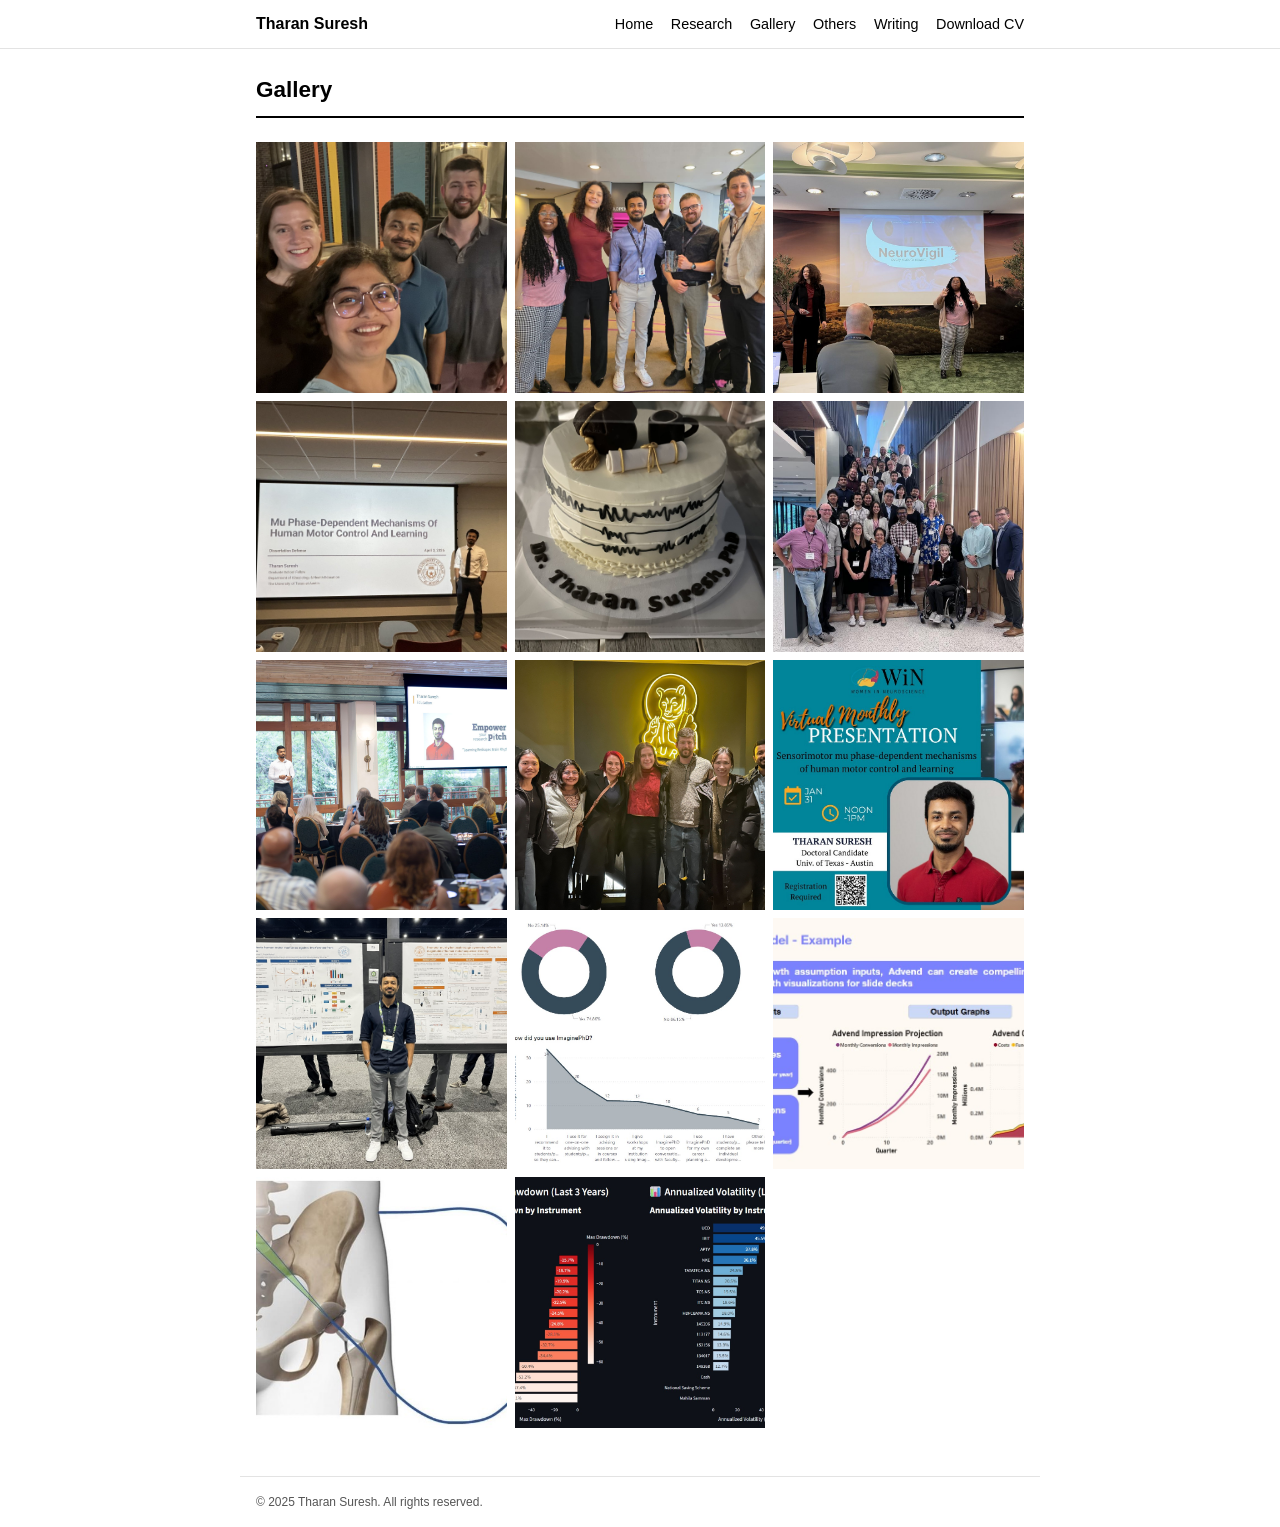
==== gallery.html @ a77db47f "'image compression'" ====
<!DOCTYPE html>
<html lang="en">
<head>
    <meta charset="UTF-8">
    <meta name="viewport" content="width=device-width, initial-scale=1.0">
    <title>Gallery - Tharan Suresh</title>
    <link rel="stylesheet" href="style.css">
    <link rel="stylesheet" href="navbar.css">
    <link rel="stylesheet" href="https://cdnjs.cloudflare.com/ajax/libs/font-awesome/6.0.0/css/all.min.css">
    <script src="analytics.js"></script>
</head>
<body>
    <nav class="navbar">
        <div class="nav-container">
            <div class="nav-brand">
                <a href="index.html">Tharan Suresh</a>
            </div>
            <ul class="nav-menu">
                <li><a href="index.html" class="nav-link">Home</a></li>
                <li><a href="research.html" class="nav-link">Research</a></li>
                <li><a href="gallery.html" class="nav-link">Gallery</a></li>
                <li><a href="others.html" class="nav-link">Others</a></li>
                <li><a href="writing.html" class="nav-link">Writing</a></li>
                <li><a href="#" class="nav-link" onclick="downloadCV()">Download CV</a></li>
            </ul>
            <div class="hamburger">
                <span></span>
                <span></span>
                <span></span>
            </div>
        </div>
    </nav>

    <div class="container">
        <header class="page-header">
            <h1>Gallery</h1>
        </header>

        <!-- To add a photo: drop it in images/ and copy one <figure> below. Newest first. -->
        <div class="gallery-grid">
            <figure class="gallery-item">
                <a href="images/iowa-lab-visit-may-2026.jpg" target="_blank" rel="noopener"><img src="images/iowa-lab-visit-may-2026.jpg" alt="RN-NRL lab space, University of Iowa" loading="lazy"></a>
                <figcaption>Visit to the new RN-NRL lab space, University of Iowa &middot; May 2026</figcaption>
            </figure>
            <figure class="gallery-item">
                <a href="images/cleveland-neurodesign-munich.jpg" target="_blank" rel="noopener"><img src="images/cleveland-neurodesign-munich.jpg" alt="Cleveland NeuroDesign workshop, Munich" loading="lazy"></a>
                <figcaption>Cleveland NeuroDesign workshop, Munich &middot; Jun 2026</figcaption>
            </figure>
            <figure class="gallery-item">
                <a href="images/cleveland-neurodesign-pitch.jpg" target="_blank" rel="noopener"><img src="images/cleveland-neurodesign-pitch.jpg" alt="Pitch at Cleveland NeuroDesign workshop" loading="lazy"></a>
                <figcaption>Pitch at Cleveland NeuroDesign workshop &middot; Jun 2026</figcaption>
            </figure>
            <figure class="gallery-item">
                <a href="images/phd-defense.jpg" target="_blank" rel="noopener"><img src="images/phd-defense.jpg" alt="PhD defense" loading="lazy"></a>
                <figcaption>PhD defense &middot; May 2026</figcaption>
            </figure>
            <figure class="gallery-item">
                <a href="images/phd-defense-cake.jpg" target="_blank" rel="noopener"><img src="images/phd-defense-cake.jpg" alt="PhD defense cake" loading="lazy"></a>
                <figcaption>PhD defense celebration &middot; May 2026</figcaption>
            </figure>
            <figure class="gallery-item">
                <a href="images/i3r-neurotech-workshop.jpg" target="_blank" rel="noopener"><img src="images/i3r-neurotech-workshop.jpg" alt="Neurotech workshop at i3R, Arkansas" loading="lazy"></a>
                <figcaption>Neurotech workshop, i3R, University of Arkansas &middot; May 2026</figcaption>
            </figure>
            <figure class="gallery-item">
                <a href="images/empower-your-pitch-finals.jpg" target="_blank" rel="noopener"><img src="images/empower-your-pitch-finals.jpg" alt="Empower Your Pitch finals" loading="lazy"></a>
                <figcaption>Empower Your Pitch finals &middot; Apr 2026</figcaption>
            </figure>
            <figure class="gallery-item">
                <a href="images/iowa-lab-visit-feb-2026.jpg" target="_blank" rel="noopener"><img src="images/iowa-lab-visit-feb-2026.jpg" alt="Real-time Neurorehabilitation Lab, University of Iowa" loading="lazy"></a>
                <figcaption>Real-time Neurorehabilitation Lab visit, University of Iowa &middot; Feb 2026</figcaption>
            </figure>
            <figure class="gallery-item">
                <a href="images/women-in-neuroscience-talk.jpg" target="_blank" rel="noopener"><img src="images/women-in-neuroscience-talk.jpg" alt="Women in Neuroscience talk" loading="lazy"></a>
                <figcaption>Talk at Women in Neuroscience, Austin &middot; Jan 2026</figcaption>
            </figure>
            <figure class="gallery-item">
                <a href="images/sfn-2025-poster.jpg" target="_blank" rel="noopener"><img src="images/sfn-2025-poster.jpg" alt="SfN 2025 poster presentation" loading="lazy"></a>
                <figcaption>Poster presentation, SfN, San Diego &middot; Nov 2025</figcaption>
            </figure>
            <figure class="gallery-item">
                <a href="images/nonprofit-consulting.jpg" target="_blank" rel="noopener"><img src="images/nonprofit-consulting.jpg" alt="Survey data analysis" loading="lazy"></a>
                <figcaption>Higher-education non-profit consulting: user engagement analysis</figcaption>
            </figure>
            <figure class="gallery-item">
                <a href="images/advertising-startup.jpg" target="_blank" rel="noopener"><img src="images/advertising-startup.jpg" alt="Market research analysis" loading="lazy"></a>
                <figcaption>Advertising startup: market segmentation and financial model</figcaption>
            </figure>
            <figure class="gallery-item">
                <a href="images/medtech-startup.jpg" target="_blank" rel="noopener"><img src="images/medtech-startup.jpg" alt="Medical device market analysis" loading="lazy"></a>
                <figcaption>Med-tech startup: FDA pathway and market analysis</figcaption>
            </figure>
            <figure class="gallery-item">
                <a href="images/finance-tracker.jpg" target="_blank" rel="noopener"><img src="images/finance-tracker.jpg" alt="Finance tracker dashboard" loading="lazy"></a>
                <figcaption>Personal finance tracker dashboard</figcaption>
            </figure>
        </div>
    </div>

    <footer class="footer">
        <p>&copy; 2025 Tharan Suresh. All rights reserved.</p>
    </footer>

    <script src="script.js"></script>
</body>
</html>
---- style.css ----
:root {
    --text-color: #000;
    --muted-color: #555;
    --line-color: #e3e3e3;
    --rule-color: #000;
    --background-color: #fff;
}

* {
    margin: 0;
    padding: 0;
    box-sizing: border-box;
}

html {
    -webkit-text-size-adjust: 100%;
}

body {
    font-family: Arial, Helvetica, sans-serif;
    font-weight: 400;
    font-size: 15px;
    color: var(--text-color);
    background-color: var(--background-color);
    line-height: 1.5;
}

.container {
    max-width: 800px;
    margin: 0 auto;
    padding: 1.5rem 1rem 2rem;
}

img {
    max-width: 100%;
    height: auto;
}

a {
    color: #000;
    text-decoration: underline;
    text-decoration-color: #999;
    text-underline-offset: 2px;
}

a:hover {
    text-decoration-color: #000;
}

h1, h2, h3, h4 {
    font-family: Arial, Helvetica, sans-serif;
    color: #000;
    font-weight: 700;
}

section {
    margin-bottom: 2rem;
}

/* Section headings: bold title with a black rule, like a results table */
section h2 {
    font-size: 1.15em;
    margin-bottom: 0.25rem;
    padding-bottom: 0.4rem;
    border-bottom: 1px solid var(--rule-color);
}

section h3 {
    font-size: 1em;
    margin-bottom: 0.2rem;
}

section h4 {
    font-size: 1em;
    margin: 1.25rem 0 0.25rem 0;
    padding-bottom: 0.4rem;
    border-bottom: 1px solid var(--rule-color);
}

/* Page header (sub pages) */
.page-header {
    margin-bottom: 1.5rem;
    padding-bottom: 0.6rem;
    border-bottom: 2px solid var(--rule-color);
}

.page-header h1 {
    font-size: 1.5em;
}

/* Profile */
.profile {
    display: flex;
    gap: 1.5rem;
    margin-bottom: 2rem;
    padding-bottom: 1.25rem;
    border-bottom: 2px solid var(--rule-color);
    align-items: flex-start;
}

.profile-image {
    flex: 0 0 180px;
}

.profile-image img {
    width: 100%;
    display: block;
}

.profile-content {
    flex: 1;
    min-width: 0;
}

.profile-content h1 {
    font-size: 1.5em;
    margin-bottom: 0.5rem;
}

.profile-content p {
    margin-bottom: 0.6rem;
}

.social-icons {
    display: flex;
    gap: 1.1rem;
    margin-top: 0.75rem;
    flex-wrap: wrap;
}

.social-icons a {
    color: #000;
    font-size: 1.25rem;
    text-decoration: none;
}

.social-icons img {
    width: 20px;
    height: 20px;
    filter: brightness(0);
}

/* Lists: plain rows with thin separators */
.education-list,
.publication-list,
.presentation-list,
.news-list,
.project-list,
.methods-grid {
    display: flex;
    flex-direction: column;
}

.education-item,
.publication-item,
.presentation-item,
.news-item,
.project-item,
.method-item {
    padding: 0.6rem 0;
    border-bottom: 1px solid var(--line-color);
}

.education-item p,
.publication-item p,
.presentation-item p,
.news-item p,
.project-item p,
.method-item p {
    margin: 0;
}

.education-item p,
.method-item p {
    color: var(--muted-color);
}

.method-item h4 {
    margin: 0 0 0.15rem 0;
    padding: 0;
    border: none;
}

.method-item br {
    display: none;
}

/* Compact list (poems) */
.compact-list {
    display: block;
    column-width: 300px;
    column-gap: 2rem;
}

.compact-list .publication-item {
    break-inside: avoid;
}

/* News */
.news-item {
    display: flex;
    gap: 1rem;
    align-items: center;
}

.news-item p {
    flex: 1;
    min-width: 0;
}

.news-date {
    font-weight: 700;
    margin-right: 0.35rem;
    white-space: nowrap;
}

.news-photos {
    flex: 0 0 auto;
    display: flex;
    gap: 0.4rem;
}

.news-photos a {
    display: block;
}

.news-photos img {
    width: 90px;
    height: 90px;
    object-fit: cover;
    display: block;
}

/* Projects */
.project-item {
    display: flex;
    gap: 1.5rem;
    align-items: flex-start;
    padding: 1rem 0;
}

.project-content {
    flex: 1;
    min-width: 0;
}

.project-item h3 {
    margin-bottom: 0.15rem;
}

.project-date {
    color: var(--muted-color);
    margin-bottom: 0.4rem !important;
}

.project-item ul {
    padding-left: 1.2rem;
}

.project-item li {
    margin-bottom: 0.3rem;
}

.project-image {
    flex: 0 0 220px;
}

.project-image img {
    width: 100%;
    display: block;
}

.image-caption {
    font-size: 0.85em;
    color: var(--muted-color);
    margin-top: 0.3rem !important;
}

/* Writing pages */
.thought-pieces {
    max-width: 680px;
}

.article-title {
    font-size: 1.5em;
    margin-bottom: 0.4rem;
    line-height: 1.3;
}

.article-meta {
    color: var(--muted-color);
    margin-bottom: 1.25rem;
    padding-bottom: 0.75rem;
    border-bottom: 2px solid var(--rule-color);
}

.article-content p {
    margin-bottom: 1.1rem;
}

.back-link a {
    color: #000 !important;
}

/* Footer */
.footer {
    max-width: 800px;
    margin: 1rem auto 0;
    padding: 1rem;
    text-align: left;
    color: var(--muted-color);
    font-size: 0.8em;
    border-top: 1px solid var(--line-color);
}

/* Mobile */
@media screen and (max-width: 640px) {
    body {
        font-size: 15px;
    }

    .profile {
        flex-direction: column;
        align-items: flex-start;
    }

    .profile-image {
        flex: 0 0 auto;
        width: 150px;
    }

    .news-item,
    .project-item {
        flex-direction: column;
        align-items: flex-start;
        gap: 0.5rem;
    }

    .project-image {
        flex: 0 0 auto;
        width: 100%;
        max-width: 320px;
    }

    .news-photos img {
        width: 80px;
        height: 80px;
    }

    .compact-list {
        column-width: auto;
        column-count: 1;
    }
}

/* Gallery */
.gallery-grid {
    display: grid;
    grid-template-columns: repeat(auto-fill, minmax(220px, 1fr));
    gap: 0.5rem;
}

.gallery-item {
    position: relative;
    overflow: hidden;
    aspect-ratio: 1 / 1;
    background: #f2f2f2;
}

.gallery-item a {
    display: block;
    width: 100%;
    height: 100%;
}

.gallery-item img {
    width: 100%;
    height: 100%;
    object-fit: cover;
    display: block;
}

.gallery-item figcaption {
    position: absolute;
    left: 0;
    right: 0;
    bottom: 0;
    padding: 0.6rem 0.7rem;
    background: rgba(0, 0, 0, 0.75);
    color: #fff;
    font-size: 0.85em;
    line-height: 1.3;
    opacity: 0;
    transition: opacity 0.2s ease;
    pointer-events: none;
}

.gallery-item:hover figcaption,
.gallery-item:focus-within figcaption {
    opacity: 1;
}

/* Touch screens have no hover: always show the caption */
@media (hover: none) {
    .gallery-item figcaption {
        opacity: 1;
    }
}

@media screen and (max-width: 480px) {
    .gallery-grid {
        grid-template-columns: repeat(2, 1fr);
        gap: 0.35rem;
    }

    .gallery-item figcaption {
        font-size: 0.75em;
        padding: 0.4rem 0.5rem;
    }
}
---- navbar.css ----
.navbar {
    background-color: #fff;
    padding: 0.75rem 0;
    position: sticky;
    top: 0;
    z-index: 1000;
    width: 100%;
    border-bottom: 1px solid #e3e3e3;
    font-family: Arial, Helvetica, sans-serif;
}

.nav-container {
    max-width: 800px;
    margin: 0 auto;
    padding: 0 1rem;
    display: flex;
    justify-content: space-between;
    align-items: center;
}

.nav-brand a {
    color: #000;
    text-decoration: none;
    font-size: 1rem;
    font-weight: 700;
}

.nav-menu {
    display: flex;
    list-style: none;
    margin: 0;
    padding: 0;
    align-items: center;
    gap: 1.1rem;
}

.nav-link {
    color: #000;
    text-decoration: none;
    font-size: 0.9rem;
}

.nav-link:hover {
    text-decoration: underline;
}

.hamburger {
    display: none;
    cursor: pointer;
    background: none;
    border: none;
    padding: 0.5rem;
}

.hamburger span {
    display: block;
    width: 22px;
    height: 2px;
    margin: 5px 0;
    background-color: #000;
}

@media screen and (max-width: 640px) {
    .hamburger {
        display: block;
    }

    .nav-menu {
        position: absolute;
        left: 0;
        right: 0;
        top: 100%;
        display: none;
        flex-direction: column;
        align-items: flex-start;
        background-color: #fff;
        border-bottom: 1px solid #e3e3e3;
        padding: 0.5rem 1rem;
        gap: 0;
    }

    .nav-menu.active {
        display: flex;
    }

    .nav-link {
        display: block;
        padding: 0.7rem 0;
        width: 100%;
        font-size: 1rem;
    }
}
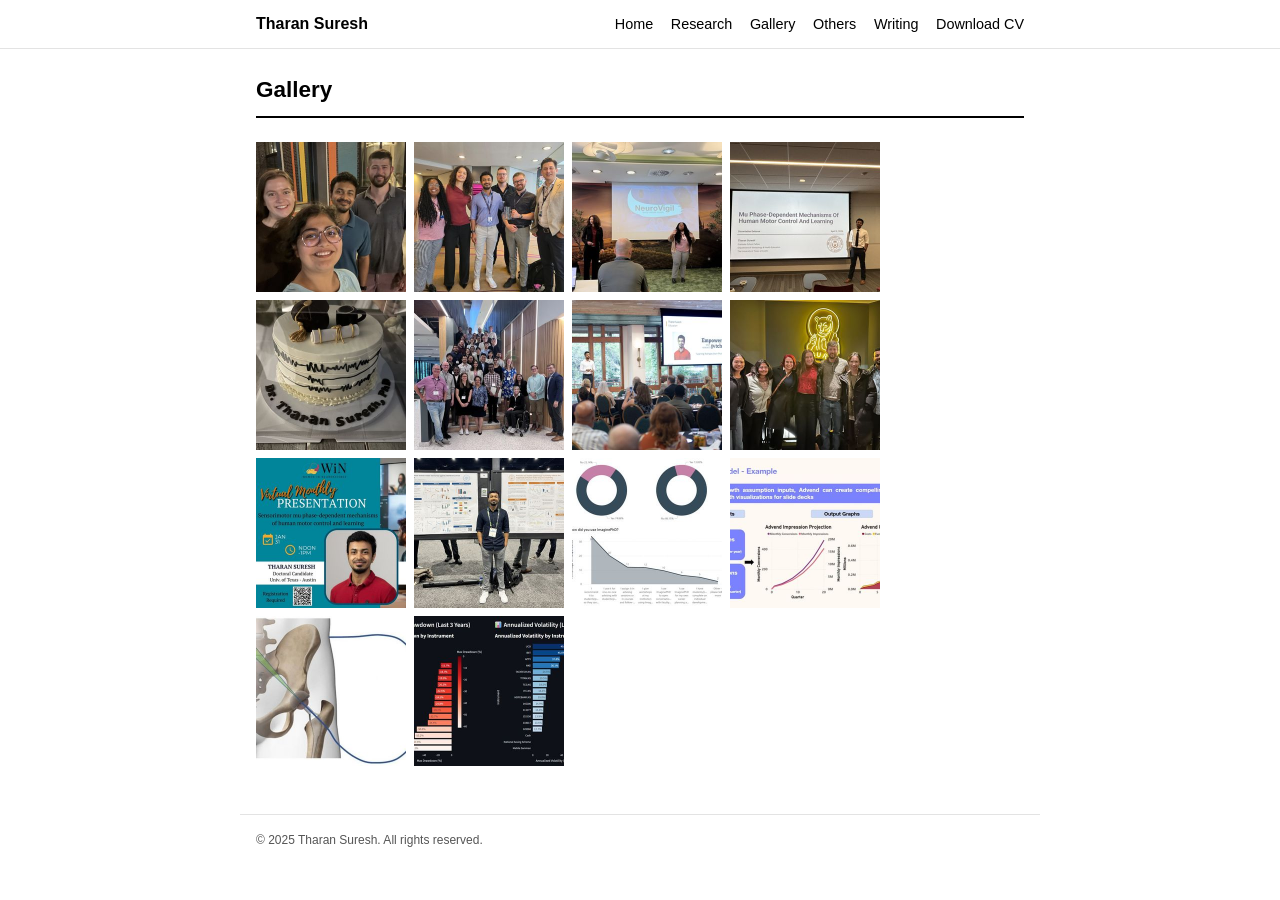
==== commit 17a49e50: "'final gallery edits'" ====
--- a/gallery.html
+++ b/gallery.html
@@ -36,62 +36,62 @@
             <h1>Gallery</h1>
         </header>
 
-        <!-- To add a photo: drop it in images/ and copy one <figure> below. Newest first. -->
+        <!-- To add a photo: drop it in images/ (and a 300x300 copy in images/thumbs/) and copy one <figure> below. Newest first. -->
         <div class="gallery-grid">
             <figure class="gallery-item">
-                <a href="images/iowa-lab-visit-may-2026.jpg" target="_blank" rel="noopener"><img src="images/iowa-lab-visit-may-2026.jpg" alt="RN-NRL lab space, University of Iowa" loading="lazy"></a>
+                <a href="images/iowa-lab-visit-may-2026.jpg" class="thumb" target="_blank" rel="noopener"><img src="images/thumbs/iowa-lab-visit-may-2026.jpg" alt="RN-NRL lab space, University of Iowa" loading="lazy"></a>
                 <figcaption>Visit to the new RN-NRL lab space, University of Iowa &middot; May 2026</figcaption>
             </figure>
             <figure class="gallery-item">
-                <a href="images/cleveland-neurodesign-munich.jpg" target="_blank" rel="noopener"><img src="images/cleveland-neurodesign-munich.jpg" alt="Cleveland NeuroDesign workshop, Munich" loading="lazy"></a>
+                <a href="images/cleveland-neurodesign-munich.jpg" class="thumb" target="_blank" rel="noopener"><img src="images/thumbs/cleveland-neurodesign-munich.jpg" alt="Cleveland NeuroDesign workshop, Munich" loading="lazy"></a>
                 <figcaption>Cleveland NeuroDesign workshop, Munich &middot; Jun 2026</figcaption>
             </figure>
             <figure class="gallery-item">
-                <a href="images/cleveland-neurodesign-pitch.jpg" target="_blank" rel="noopener"><img src="images/cleveland-neurodesign-pitch.jpg" alt="Pitch at Cleveland NeuroDesign workshop" loading="lazy"></a>
+                <a href="images/cleveland-neurodesign-pitch.jpg" class="thumb" target="_blank" rel="noopener"><img src="images/thumbs/cleveland-neurodesign-pitch.jpg" alt="Pitch at Cleveland NeuroDesign workshop" loading="lazy"></a>
                 <figcaption>Pitch at Cleveland NeuroDesign workshop &middot; Jun 2026</figcaption>
             </figure>
             <figure class="gallery-item">
-                <a href="images/phd-defense.jpg" target="_blank" rel="noopener"><img src="images/phd-defense.jpg" alt="PhD defense" loading="lazy"></a>
+                <a href="images/phd-defense.jpg" class="thumb" target="_blank" rel="noopener"><img src="images/thumbs/phd-defense.jpg" alt="PhD defense" loading="lazy"></a>
                 <figcaption>PhD defense &middot; May 2026</figcaption>
             </figure>
             <figure class="gallery-item">
-                <a href="images/phd-defense-cake.jpg" target="_blank" rel="noopener"><img src="images/phd-defense-cake.jpg" alt="PhD defense cake" loading="lazy"></a>
+                <a href="images/phd-defense-cake.jpg" class="thumb" target="_blank" rel="noopener"><img src="images/thumbs/phd-defense-cake.jpg" alt="PhD defense cake" loading="lazy"></a>
                 <figcaption>PhD defense celebration &middot; May 2026</figcaption>
             </figure>
             <figure class="gallery-item">
-                <a href="images/i3r-neurotech-workshop.jpg" target="_blank" rel="noopener"><img src="images/i3r-neurotech-workshop.jpg" alt="Neurotech workshop at i3R, Arkansas" loading="lazy"></a>
+                <a href="images/i3r-neurotech-workshop.jpg" class="thumb" target="_blank" rel="noopener"><img src="images/thumbs/i3r-neurotech-workshop.jpg" alt="Neurotech workshop at i3R, Arkansas" loading="lazy"></a>
                 <figcaption>Neurotech workshop, i3R, University of Arkansas &middot; May 2026</figcaption>
             </figure>
             <figure class="gallery-item">
-                <a href="images/empower-your-pitch-finals.jpg" target="_blank" rel="noopener"><img src="images/empower-your-pitch-finals.jpg" alt="Empower Your Pitch finals" loading="lazy"></a>
+                <a href="images/empower-your-pitch-finals.jpg" class="thumb" target="_blank" rel="noopener"><img src="images/thumbs/empower-your-pitch-finals.jpg" alt="Empower Your Pitch finals" loading="lazy"></a>
                 <figcaption>Empower Your Pitch finals &middot; Apr 2026</figcaption>
             </figure>
             <figure class="gallery-item">
-                <a href="images/iowa-lab-visit-feb-2026.jpg" target="_blank" rel="noopener"><img src="images/iowa-lab-visit-feb-2026.jpg" alt="Real-time Neurorehabilitation Lab, University of Iowa" loading="lazy"></a>
+                <a href="images/iowa-lab-visit-feb-2026.jpg" class="thumb" target="_blank" rel="noopener"><img src="images/thumbs/iowa-lab-visit-feb-2026.jpg" alt="Real-time Neurorehabilitation Lab, University of Iowa" loading="lazy"></a>
                 <figcaption>Real-time Neurorehabilitation Lab visit, University of Iowa &middot; Feb 2026</figcaption>
             </figure>
             <figure class="gallery-item">
-                <a href="images/women-in-neuroscience-talk.jpg" target="_blank" rel="noopener"><img src="images/women-in-neuroscience-talk.jpg" alt="Women in Neuroscience talk" loading="lazy"></a>
+                <a href="images/women-in-neuroscience-talk.jpg" class="thumb" target="_blank" rel="noopener"><img src="images/thumbs/women-in-neuroscience-talk.jpg" alt="Women in Neuroscience talk" loading="lazy"></a>
                 <figcaption>Talk at Women in Neuroscience, Austin &middot; Jan 2026</figcaption>
             </figure>
             <figure class="gallery-item">
-                <a href="images/sfn-2025-poster.jpg" target="_blank" rel="noopener"><img src="images/sfn-2025-poster.jpg" alt="SfN 2025 poster presentation" loading="lazy"></a>
+                <a href="images/sfn-2025-poster.jpg" class="thumb" target="_blank" rel="noopener"><img src="images/thumbs/sfn-2025-poster.jpg" alt="SfN 2025 poster presentation" loading="lazy"></a>
                 <figcaption>Poster presentation, SfN, San Diego &middot; Nov 2025</figcaption>
             </figure>
             <figure class="gallery-item">
-                <a href="images/nonprofit-consulting.jpg" target="_blank" rel="noopener"><img src="images/nonprofit-consulting.jpg" alt="Survey data analysis" loading="lazy"></a>
+                <a href="images/nonprofit-consulting.jpg" class="thumb" target="_blank" rel="noopener"><img src="images/thumbs/nonprofit-consulting.jpg" alt="Survey data analysis" loading="lazy"></a>
                 <figcaption>Higher-education non-profit consulting: user engagement analysis</figcaption>
             </figure>
             <figure class="gallery-item">
-                <a href="images/advertising-startup.jpg" target="_blank" rel="noopener"><img src="images/advertising-startup.jpg" alt="Market research analysis" loading="lazy"></a>
+                <a href="images/advertising-startup.jpg" class="thumb" target="_blank" rel="noopener"><img src="images/thumbs/advertising-startup.jpg" alt="Market research analysis" loading="lazy"></a>
                 <figcaption>Advertising startup: market segmentation and financial model</figcaption>
             </figure>
             <figure class="gallery-item">
-                <a href="images/medtech-startup.jpg" target="_blank" rel="noopener"><img src="images/medtech-startup.jpg" alt="Medical device market analysis" loading="lazy"></a>
+                <a href="images/medtech-startup.jpg" class="thumb" target="_blank" rel="noopener"><img src="images/thumbs/medtech-startup.jpg" alt="Medical device market analysis" loading="lazy"></a>
                 <figcaption>Med-tech startup: FDA pathway and market analysis</figcaption>
             </figure>
             <figure class="gallery-item">
-                <a href="images/finance-tracker.jpg" target="_blank" rel="noopener"><img src="images/finance-tracker.jpg" alt="Finance tracker dashboard" loading="lazy"></a>
+                <a href="images/finance-tracker.jpg" class="thumb" target="_blank" rel="noopener"><img src="images/thumbs/finance-tracker.jpg" alt="Finance tracker dashboard" loading="lazy"></a>
                 <figcaption>Personal finance tracker dashboard</figcaption>
             </figure>
         </div>
@@ -101,6 +101,32 @@
         <p>&copy; 2025 Tharan Suresh. All rights reserved.</p>
     </footer>
 
+    <div class="lightbox" id="lightbox" hidden>
+        <button class="lightbox-close" aria-label="Close">&times;</button>
+        <img src="" alt="">
+        <p class="lightbox-caption"></p>
+    </div>
+
     <script src="script.js"></script>
+    <script>
+        (function () {
+            var box = document.getElementById('lightbox');
+            var big = box.querySelector('img');
+            var cap = box.querySelector('.lightbox-caption');
+            function close() { box.hidden = true; big.src = ''; document.body.style.overflow = ''; }
+            document.querySelectorAll('.gallery-item a.thumb').forEach(function (a) {
+                a.addEventListener('click', function (e) {
+                    e.preventDefault();
+                    big.src = a.getAttribute('href');
+                    big.alt = a.querySelector('img').alt;
+                    cap.textContent = a.parentElement.querySelector('figcaption').textContent;
+                    box.hidden = false;
+                    document.body.style.overflow = 'hidden';
+                });
+            });
+            box.addEventListener('click', close);
+            document.addEventListener('keydown', function (e) { if (e.key === 'Escape') close(); });
+        })();
+    </script>
 </body>
 </html>
--- a/style.css
+++ b/style.css
@@ -356,7 +356,7 @@
 /* Gallery */
 .gallery-grid {
     display: grid;
-    grid-template-columns: repeat(auto-fill, minmax(220px, 1fr));
+    grid-template-columns: repeat(auto-fill, 150px);
     gap: 0.5rem;
 }
 
@@ -409,7 +409,7 @@
 
 @media screen and (max-width: 480px) {
     .gallery-grid {
-        grid-template-columns: repeat(2, 1fr);
+        grid-template-columns: repeat(3, 1fr);
         gap: 0.35rem;
     }
 
@@ -418,3 +418,45 @@
         padding: 0.4rem 0.5rem;
     }
 }
+
+/* Lightbox */
+.lightbox {
+    position: fixed;
+    inset: 0;
+    z-index: 2000;
+    background: rgba(0, 0, 0, 0.9);
+    display: flex;
+    flex-direction: column;
+    align-items: center;
+    justify-content: center;
+    padding: 1rem;
+    cursor: zoom-out;
+}
+
+.lightbox[hidden] {
+    display: none;
+}
+
+.lightbox img {
+    max-width: 100%;
+    max-height: 85vh;
+    object-fit: contain;
+}
+
+.lightbox-caption {
+    color: #fff;
+    margin-top: 0.75rem;
+    text-align: center;
+    font-size: 0.9em;
+}
+
+.lightbox-close {
+    position: absolute;
+    top: 0.5rem;
+    right: 1rem;
+    background: none;
+    border: none;
+    color: #fff;
+    font-size: 2rem;
+    cursor: pointer;
+}
